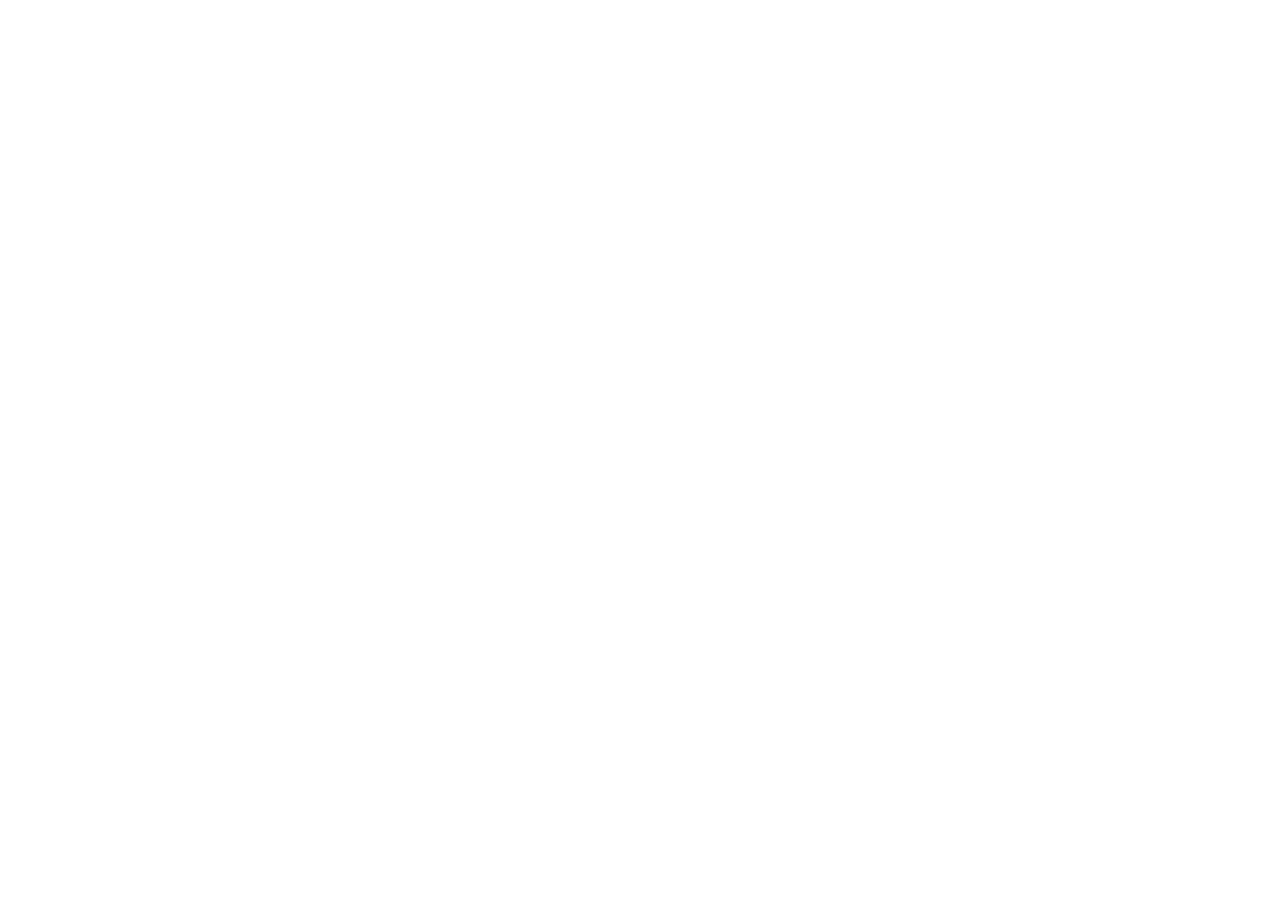
==== Game-One/index.html @ 3ea84515 "Create index.html" ====
<!DOCTYPE html>
<html>
  <head>
    <meta charset="UTF-8">
  <meta name="viewport" content="width=device-width,initial-scale=1">
    <title>Game One</title>
  <link rel="stylesheet" href="assets/css/style.css" type="text/css">
  </head>
  <body>
  
  <script src="https://code.jquery.com/jquery-3.3.1.min.js" type="text/javascript"></script>
  <script src="assets/javascript/app.js"></script>
  </body>
</html>
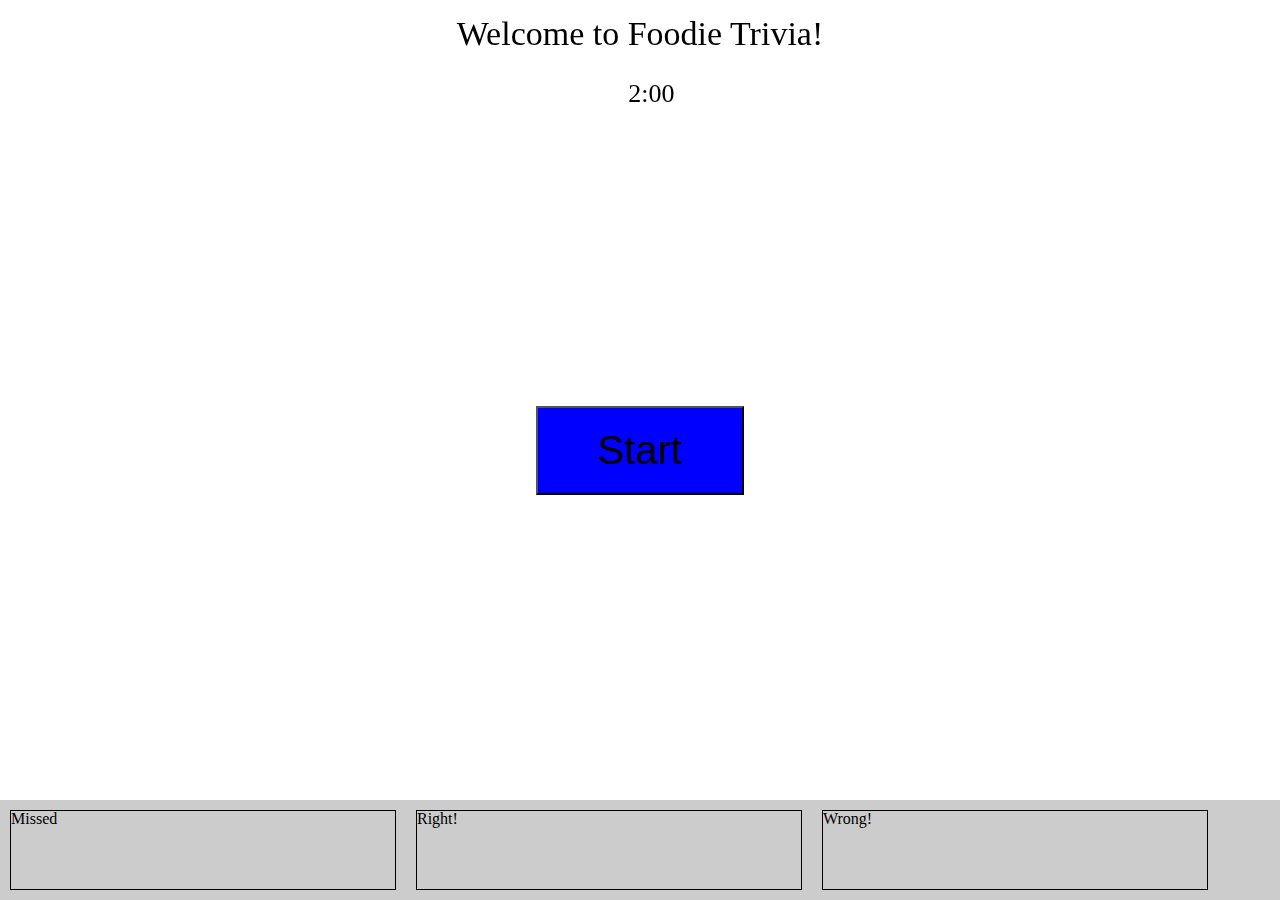
==== commit 89059cc0: "add some logic, structure and styles" ====
--- a/Game-One/index.html
+++ b/Game-One/index.html
@@ -1,14 +1,351 @@
+
 <!DOCTYPE html>
 <html>
-  <head>
-    <meta charset="UTF-8">
-  <meta name="viewport" content="width=device-width,initial-scale=1">
-    <title>Game One</title>
-  <link rel="stylesheet" href="assets/css/style.css" type="text/css">
-  </head>
-  <body>
-  
-  <script src="https://code.jquery.com/jquery-3.3.1.min.js" type="text/javascript"></script>
-  <script src="assets/javascript/app.js"></script>
-  </body>
+	<head>
+		<meta charset="UTF-8">
+	<meta name="viewport" content="width=device-width,initial-scale=1">
+		<title>Game One</title>
+	<link rel="stylesheet" href="assets/css/reset.css" type="text/css">
+	<link rel="stylesheet" href="assets/css/style.css" type="text/css">
+	<style>
+		html,body {
+			margin: 0;
+			padding: 0;
+		}
+		header {
+			height: 150px;
+			left: 0;
+			top: 0;
+			position: fixed;
+			width: 100%;
+		}
+		header h1 {
+			font-size: 34px;
+			float: left;
+			line-height: 2;
+			margin: 0;
+			text-align: center;
+			transition: all 0.4s ease-in;
+			width: 100%;
+		}
+		header #countdown {
+			font-size: 26px;
+	    text-align: left;
+			line-height: 2;
+	    float: right;
+			transition: all 0.4s ease-in;
+	    width: 51%;
+  	}
+		header.sticky {
+			display: flex;
+			height: 70px;
+		}
+		header.sticky h1 {
+			font-size: 34px;
+			width: 70%;
+		}
+		header.sticky #countdown {
+			font-size: 34px;
+			width: 30%;
+		}
+		.wrapper {
+			padding-top: 170px;
+		}
+		.container{
+			margin: 0 auto;
+			width: 1170px;
+		}
+
+		footer {
+			 background-color: #ccc;
+			 bottom: 0;
+			 display: flex;
+			 height: 100px;
+			 left: 0;
+			 position: fixed;
+			 width: 100%;
+		}
+		footer>div {
+			width: 30%;
+			margin: 10px;
+			border: 1px solid black;
+		}
+		.start-wrapper {
+		}
+		.start {
+			align-items: center;
+			display: flex;
+			justify-content: center;
+			height: 100vh;
+			width: 100%;
+		}
+		.start-btn {
+			background-color: blue;
+			font-size: 40px;
+			padding: 20px 60px;
+		}
+	</style>
+	</head>
+	<body>
+
+	<header>
+		<div class="container">
+			<h1>Welcome to Foodie Trivia!</h1>
+			<!-- countdown -->
+			<div id="countdown">
+				<span>2:00</span>
+			</div>
+		</div>
+	</header>
+
+	<div class="start-wrapper">
+		<div class="container">
+			<div class="start">
+				<button class="start-btn">Start</button>
+			</div>
+		</div>
+	</div>
+
+	<div class="wrapper" style="display: none;">
+			<div class="container">
+
+			<!-- question 1 -->
+			<section class="question-wrapper">
+				<div class="question">
+					Who was the host of the American travel and food show No Reservations?
+				</div>
+				<div class="answers">
+					<ul>
+						<li>
+							<label>
+								<input name="question1" id="question1a" type="radio" value="Danny Devito" data-a="f">
+								<span>Danny Devito</span>
+							</label>
+						</li>
+						<li>
+							<label>
+								<input name="question1" id="question1a" type="radio" value="Hulk Hogan" data-a="f">
+								<span>Hulk Hogan</span>
+							</label>
+						</li>
+						<li>
+							<label>
+								<input name="question1" id="question1a" type="radio" value="Anthony Bourdain" data-a="t">
+								<span>Anthony Bourdain</span>
+							</label>
+						</li>
+						<li>
+							<label>
+								<input name="question1" id="question1a" type="radio" value="Andrew Zimmern" data-a="f">
+								<span>Andrew Zimmern</span>
+							</label>
+						</li>
+					</ul>
+				</div>
+			</section>
+
+
+			<!-- quesiton 2 -->
+			<section class="question-wrapper">
+				<div class="question">
+					Ice cream mixed with soda is referred to as what?
+				</div>
+				<div class="answers">
+					<ul>
+						<li>
+							<label>
+								<input name="question2" id="question2a" type="radio" value="a dilly bar" data-a="f">
+								<span>A dilly bar</span>
+							</label>
+						</li>
+						<li>
+							<label>
+								<input name="question2" id="question2b" type="radio" value="a float" data-a="t">
+								<span>A float</span>
+							</label>
+						</li>
+						<li>
+							<label>
+								<input name="question2" id="question2c" type="radio" value="Rocky Road" data-a="f">
+								<span>Rocky Road</span>
+							</label>
+						</li>
+						<li>
+							<label>
+								<input name="question2" id="question2d" type="radio" value="Margarita" data-a="f">
+								<span>Margarita</span>
+							</label>
+						</li>
+					</ul>
+				</div>
+			</section>
+
+
+			<!-- quesiton 3 -->
+			<section class="question-wrapper">
+				<div class="question">
+					What typically goes on a Margarita pizza?
+				</div>
+				<div class="answers">
+					<ul>
+						<li>
+							<label>
+								<input name="question3" type="radio" value="Fresh Mozzarella, Fresh Basil & Tomato Sauce" data-a="t">
+								<span>Fresh Mozzarella, Fresh Basil & Tomato Sauce</span>
+							</label>
+						</li>
+						<li>
+							<label>
+								<input name="question3" type="radio" value="Fresh Mozzarella, Mushrooms & Sausage" data-a="f">
+								<span>Fresh Mozzarella, Mushrooms & Sausage</span>
+							</label>
+						</li>
+						<li>
+							<label>
+								<input name="question3" type="radio" value="American Cheese, Baloney & Sausage" data-a="f">
+								<span>American Cheese, Baloney & Ketchup</span>
+							</label>
+						</li>
+						<li>
+							<label>
+								<input name="question3" type="radio" value="Pepperoni, Carrots & Swiss Cheese" data-a="f">
+								<span>Pepperoni, Carrots & Swiss Cheese</span>
+							</label>
+						</li>
+					</ul>
+				</div>
+			</section>
+
+		<p>&nbsp;</p>
+		<p>&nbsp;</p>
+		<p>&nbsp;</p>
+		<p>&nbsp;</p>
+		<p>&nbsp;</p>
+		<p>&nbsp;</p>
+		<p>&nbsp;</p>
+		<p>&nbsp;</p>
+		<p>&nbsp;</p>
+		<p>&nbsp;</p>
+		<p>&nbsp;</p>
+		<p>&nbsp;</p>
+		<p>&nbsp;</p>
+		<p>&nbsp;</p>
+		<p>&nbsp;</p>
+		<p>&nbsp;</p>
+		<p>&nbsp;</p>
+		<p>&nbsp;</p>
+		<p>&nbsp;</p>
+		<p>&nbsp;</p>
+		<p>&nbsp;</p>
+		<p>&nbsp;</p>
+		<p>&nbsp;</p>
+		<p>&nbsp;</p>
+		<p>&nbsp;</p>
+		<p>&nbsp;</p>
+		<p>&nbsp;</p>
+		<p>&nbsp;</p>
+		<p>&nbsp;</p>
+		<p>&nbsp;</p>
+
+		</div>
+	</div><!-- end wrapper -->
+
+		<footer>
+			<div class="missed-wrapper">
+				<h4>Missed</h4>
+				<div id="missed"></div>
+			</div>
+
+			<div class="right-wrapper">
+				<h4>Right!</h4>
+				<div id="rightAnswers"></div>
+			</div>
+
+			<div class="wrong-wrapper">
+				<h4>Wrong!</h4>
+				<div id="wrongAnswers"></div>
+			</div>
+		</footer>
+
+
+
+	<script src="https://code.jquery.com/jquery-3.3.1.min.js" type="text/javascript"></script>
+	<script src="assets/javascript/app.js"></script>
+	<script>
+		$(document).ready(function($) {
+
+			const start = function(){
+				$('.start-btn').on('click', function(){
+					$('.start-wrapper').fadeOut(200, function() {
+						$('.wrapper').fadeIn(300, function() {
+							countDown();
+						});
+					});
+				});
+			}
+			start();
+			const countDown = function(){
+				let countDownId;
+				let countDownTime = 10; // seconds
+				let countDownEl = $('#countdown span');
+
+				countDownId = setInterval(count, 1000);
+
+				function count(){
+					countDownTime--;
+					countDownEl.text(timeConverter(countDownTime));
+					if (countDownTime === 0) {
+						clearInterval(countDownId);
+						scoreKeeper();
+					}
+				}
+				function timeConverter(t) {
+					var minutes = Math.floor(t / 60);
+					var seconds = t - (minutes * 60);
+					seconds = seconds < 10 ? '0' + seconds : seconds;
+					return minutes + ':' + seconds;
+				}
+			}
+
+
+			const scoreKeeper = function(){
+				let totalQuestions = $('.question-wrapper').length;
+				let rightArr = [];
+				let wrongArr = [];
+				let missed = 0;
+				for (var x = 1; x <= totalQuestions; x++) {
+					var q = $('input:radio[name="question' + x + '"]:checked');
+					if (q.length !== 0){
+						if (q.attr('data-a') === 't'){
+							rightArr.push(q.val());
+						} else {
+							wrongArr.push(q.val());
+						}
+					} else {
+						missed++;
+					}
+					$('#rightAnswers').text(rightArr.length);
+					$('#wrongAnswers').text(wrongArr.length);
+					$('#missed').text(missed);
+				}
+			}
+
+			const sticky = function(){
+				let header = $('header');
+				let top = header.offset().top + 30;
+
+				 $(window).scroll(function (event) {
+						var y = $(this).scrollTop();
+						if (y > top)
+							header.addClass('sticky');
+						else
+							header.removeClass('sticky');
+						// header.width(header.parent().width());
+					});
+			}
+			sticky();
+
+		});
+	</script>
+	</body>
 </html>
--- a/Game-One/assets/css/style.css
+++ b/Game-One/assets/css/style.css
@@ -0,0 +1 @@
+/* style.css */
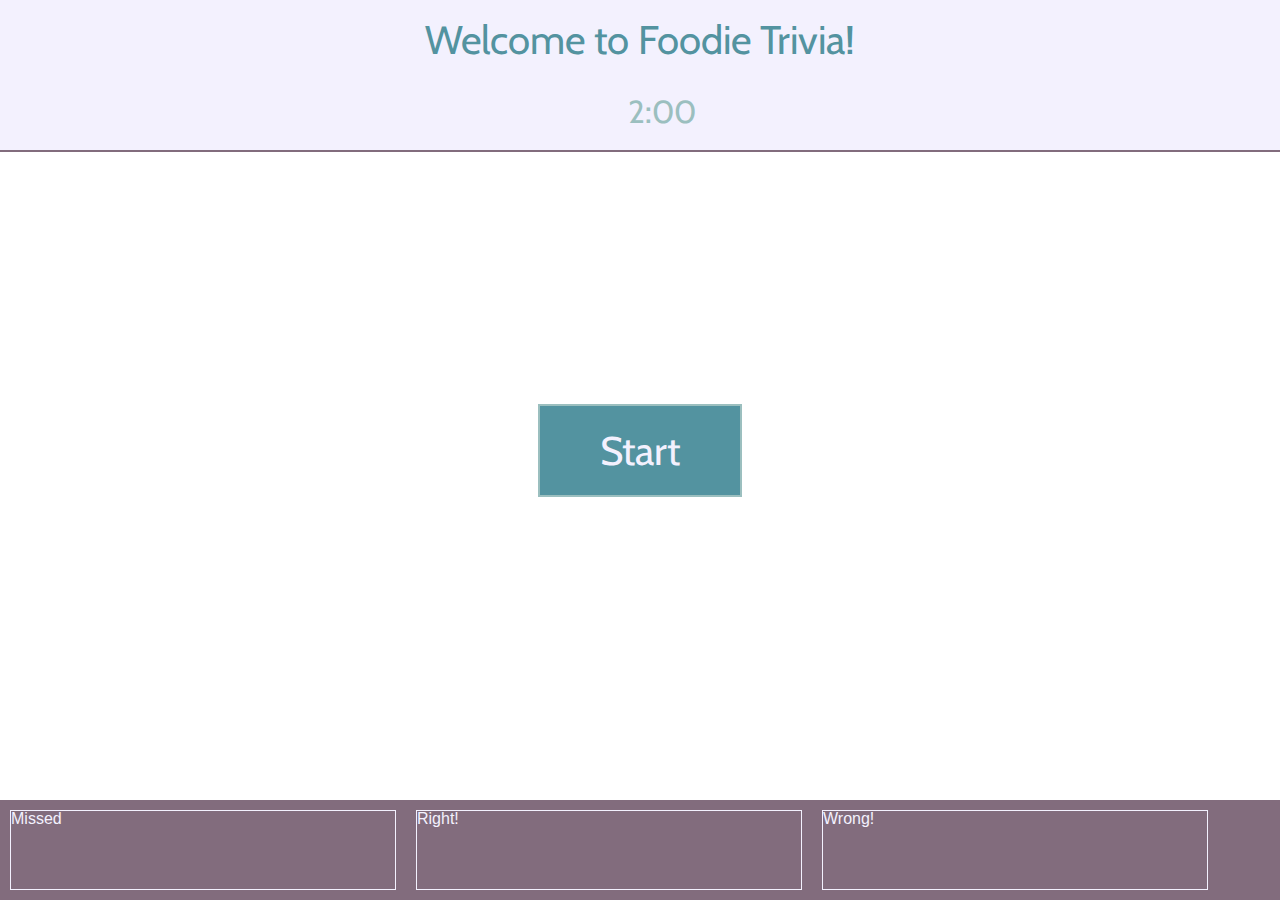
==== commit 0ae7f3b7: "Update index.html" ====
--- a/Game-One/index.html
+++ b/Game-One/index.html
@@ -1,18 +1,47 @@
 
 <!DOCTYPE html>
 <html>
-	<head>
-		<meta charset="UTF-8">
+<head>
+	<meta charset="UTF-8">
 	<meta name="viewport" content="width=device-width,initial-scale=1">
-		<title>Game One</title>
+	<title>Game One</title>
+	<link href="https://fonts.googleapis.com/css?family=Cabin" rel="stylesheet">
 	<link rel="stylesheet" href="assets/css/reset.css" type="text/css">
 	<link rel="stylesheet" href="assets/css/style.css" type="text/css">
 	<style>
+	/*
+353535-3c6e71-ffffff-d9d9d9-284b63
+	*/
 		html,body {
+			font-family: Verdana, Helvetica, sans-serif;
 			margin: 0;
 			padding: 0;
 		}
+		h1, h2, h3 {
+			color: #5393a0;
+			font-family: 'Cabin', cursive;
+		}
+		.righteous {
+			font-family: 'Cabin', cursive;
+		}
+		.blue-lt {
+			color: #9bbfbf;
+		}
+		.blue {
+			color: #5393a0;
+		}
+		.whitish {
+			color: #d9d9d9;
+		}
+		.lavender {
+			color: #284b63;
+		}
+		.reddish {
+			color: #b9285f;
+		}
 		header {
+			background-color: #f3f1fe;
+			border-bottom: 2px solid #826c7d;
 			height: 150px;
 			left: 0;
 			top: 0;
@@ -20,7 +49,7 @@
 			width: 100%;
 		}
 		header h1 {
-			font-size: 34px;
+			font-size: 40px;
 			float: left;
 			line-height: 2;
 			margin: 0;
@@ -29,7 +58,7 @@
 			width: 100%;
 		}
 		header #countdown {
-			font-size: 26px;
+			font-size: 32px;
 	    text-align: left;
 			line-height: 2;
 	    float: right;
@@ -50,6 +79,7 @@
 		}
 		.wrapper {
 			padding-top: 170px;
+			margin-bottom: 200px;
 		}
 		.container{
 			margin: 0 auto;
@@ -57,7 +87,7 @@
 		}
 
 		footer {
-			 background-color: #ccc;
+			 background-color: #826c7d;
 			 bottom: 0;
 			 display: flex;
 			 height: 100px;
@@ -66,9 +96,10 @@
 			 width: 100%;
 		}
 		footer>div {
+			color: #f3f1fe;
 			width: 30%;
 			margin: 10px;
-			border: 1px solid black;
+			border: 1px solid #f3f1fe;
 		}
 		.start-wrapper {
 		}
@@ -80,20 +111,31 @@
 			width: 100%;
 		}
 		.start-btn {
-			background-color: blue;
+			background-color: #5393a0;
+			color: #f3f1fe;
 			font-size: 40px;
 			padding: 20px 60px;
+			border: 2px solid #9bbfbf;
+		}
+
+		.question-wrapper {
+			border-bottom: 2px dotted #5393a0;
+			margin-bottom: 35px;
+			padding: 0 40px 25px;
+		}
+		.answers ul {
+			list-style: none;
 		}
 	</style>
-	</head>
-	<body>
+</head>
+<body>
 
 	<header>
 		<div class="container">
 			<h1>Welcome to Foodie Trivia!</h1>
 			<!-- countdown -->
 			<div id="countdown">
-				<span>2:00</span>
+				<span class="righteous blue-lt">2:00</span>
 			</div>
 		</div>
 	</header>
@@ -101,7 +143,7 @@
 	<div class="start-wrapper">
 		<div class="container">
 			<div class="start">
-				<button class="start-btn">Start</button>
+				<button class="start-btn righteous">Start</button>
 			</div>
 		</div>
 	</div>
@@ -216,36 +258,192 @@
 				</div>
 			</section>
 
-		<p>&nbsp;</p>
-		<p>&nbsp;</p>
-		<p>&nbsp;</p>
-		<p>&nbsp;</p>
-		<p>&nbsp;</p>
-		<p>&nbsp;</p>
-		<p>&nbsp;</p>
-		<p>&nbsp;</p>
-		<p>&nbsp;</p>
-		<p>&nbsp;</p>
-		<p>&nbsp;</p>
-		<p>&nbsp;</p>
-		<p>&nbsp;</p>
-		<p>&nbsp;</p>
-		<p>&nbsp;</p>
-		<p>&nbsp;</p>
-		<p>&nbsp;</p>
-		<p>&nbsp;</p>
-		<p>&nbsp;</p>
-		<p>&nbsp;</p>
-		<p>&nbsp;</p>
-		<p>&nbsp;</p>
-		<p>&nbsp;</p>
-		<p>&nbsp;</p>
-		<p>&nbsp;</p>
-		<p>&nbsp;</p>
-		<p>&nbsp;</p>
-		<p>&nbsp;</p>
-		<p>&nbsp;</p>
-		<p>&nbsp;</p>
+
+			<!-- quesiton 4 -->
+			<section class="question-wrapper">
+				<div class="question">
+					What?
+				</div>
+				<div class="answers">
+					<ul>
+						<li>
+							<label>
+								<input name="question4" type="radio" value="Fresh" data-a="t">
+								<span>Fresh</span>
+							</label>
+						</li>
+						<li>
+							<label>
+								<input name="question4" type="radio" value="Fresh" data-a="f">
+								<span>Fresh</span>
+							</label>
+						</li>
+						<li>
+							<label>
+								<input name="question4" type="radio" value="American" data-a="f">
+								<span>American</span>
+							</label>
+						</li>
+						<li>
+							<label>
+								<input name="question4" type="radio" value="Pepperoni" data-a="f">
+								<span>Pepperoni</span>
+							</label>
+						</li>
+					</ul>
+				</div>
+			</section>
+
+
+			<!-- quesiton 5 -->
+			<section class="question-wrapper">
+				<div class="question">
+					What?
+				</div>
+				<div class="answers">
+					<ul>
+						<li>
+							<label>
+								<input name="question5" type="radio" value="Fresh" data-a="t">
+								<span>Fresh</span>
+							</label>
+						</li>
+						<li>
+							<label>
+								<input name="question5" type="radio" value="Fresh" data-a="f">
+								<span>Fresh</span>
+							</label>
+						</li>
+						<li>
+							<label>
+								<input name="question5" type="radio" value="American" data-a="f">
+								<span>American</span>
+							</label>
+						</li>
+						<li>
+							<label>
+								<input name="question5" type="radio" value="Pepperoni" data-a="f">
+								<span>Pepperoni</span>
+							</label>
+						</li>
+					</ul>
+				</div>
+			</section>
+
+
+
+			<!-- quesiton 6 -->
+			<section class="question-wrapper">
+				<div class="question">
+					What?
+				</div>
+				<div class="answers">
+					<ul>
+						<li>
+							<label>
+								<input name="question6" type="radio" value="Fresh" data-a="t">
+								<span>Fresh</span>
+							</label>
+						</li>
+						<li>
+							<label>
+								<input name="question6" type="radio" value="Fresh" data-a="f">
+								<span>Fresh</span>
+							</label>
+						</li>
+						<li>
+							<label>
+								<input name="question6" type="radio" value="American" data-a="f">
+								<span>American</span>
+							</label>
+						</li>
+						<li>
+							<label>
+								<input name="question6" type="radio" value="Pepperoni" data-a="f">
+								<span>Pepperoni</span>
+							</label>
+						</li>
+					</ul>
+				</div>
+			</section>
+
+
+
+			<!-- question 7 -->
+			<section class="question-wrapper">
+				<div class="question">
+					What?
+				</div>
+				<div class="answers">
+					<ul>
+						<li>
+							<label>
+								<input name="question7" type="radio" value="Fresh" data-a="t">
+								<span>Fresh</span>
+							</label>
+						</li>
+						<li>
+							<label>
+								<input name="question7" type="radio" value="Fresh" data-a="f">
+								<span>Fresh</span>
+							</label>
+						</li>
+						<li>
+							<label>
+								<input name="question7" type="radio" value="American" data-a="f">
+								<span>American</span>
+							</label>
+						</li>
+						<li>
+							<label>
+								<input name="question7" type="radio" value="Pepperoni" data-a="f">
+								<span>Pepperoni</span>
+							</label>
+						</li>
+					</ul>
+				</div>
+			</section>
+
+
+
+
+
+			<!-- quesiton 4
+			<section class="question-wrapper">
+				<div class="question">
+					What?
+				</div>
+				<div class="answers">
+					<ul>
+						<li>
+							<label>
+								<input name="question4" type="radio" value="Fresh" data-a="t">
+								<span>Fresh</span>
+							</label>
+						</li>
+						<li>
+							<label>
+								<input name="question4" type="radio" value="Fresh" data-a="f">
+								<span>Fresh</span>
+							</label>
+						</li>
+						<li>
+							<label>
+								<input name="question4" type="radio" value="American" data-a="f">
+								<span>American</span>
+							</label>
+						</li>
+						<li>
+							<label>
+								<input name="question4" type="radio" value="Pepperoni" data-a="f">
+								<span>Pepperoni</span>
+							</label>
+						</li>
+					</ul>
+				</div>
+			</section>
+			-->
+
 
 		</div>
 	</div><!-- end wrapper -->
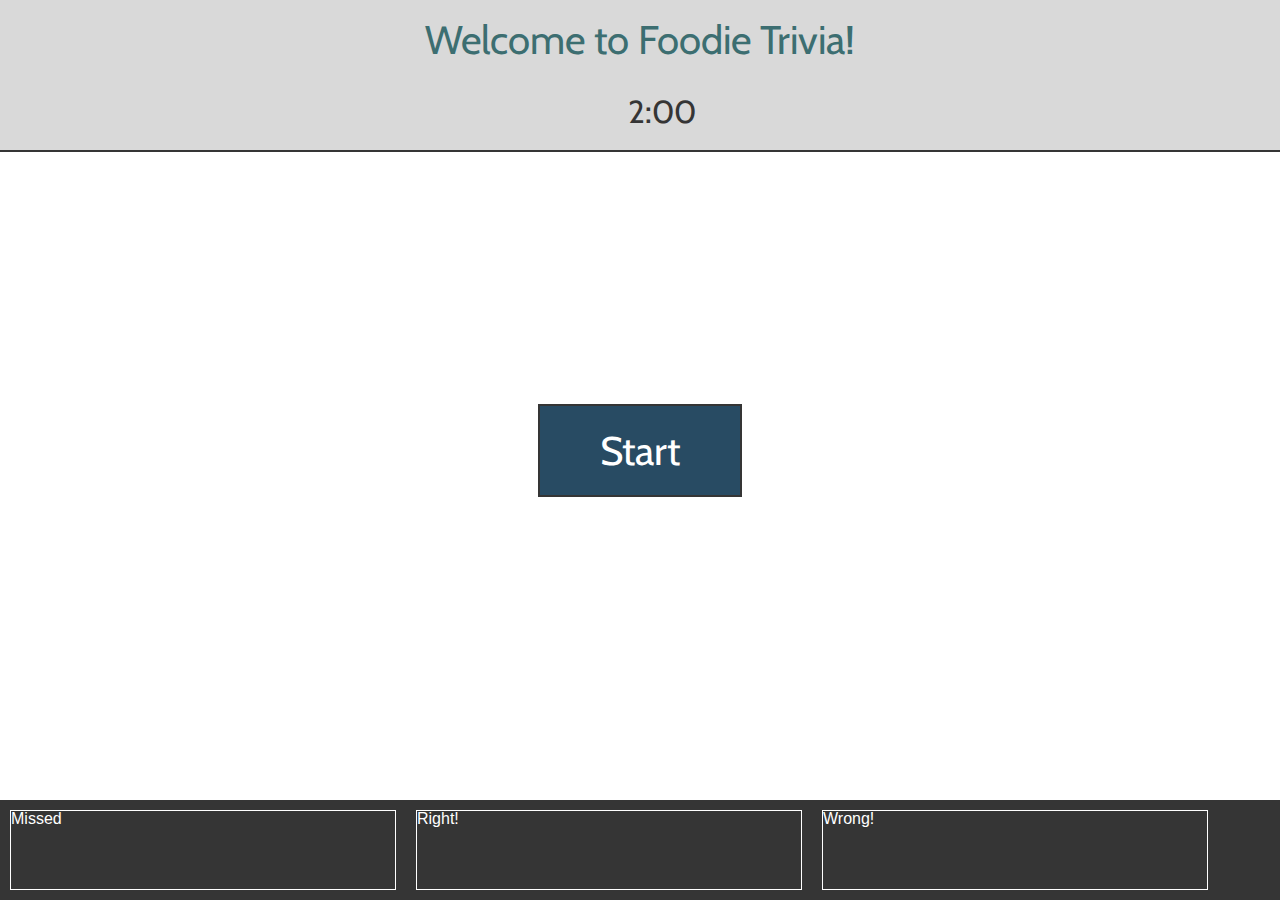
==== commit 5e3b86c9: "loads of quiz 1 updates" ====
--- a/Game-One/index.html
+++ b/Game-One/index.html
@@ -1,4 +1,3 @@
-
 <!DOCTYPE html>
 <html>
 <head>
@@ -8,134 +7,14 @@
 	<link href="https://fonts.googleapis.com/css?family=Cabin" rel="stylesheet">
 	<link rel="stylesheet" href="assets/css/reset.css" type="text/css">
 	<link rel="stylesheet" href="assets/css/style.css" type="text/css">
-	<style>
-	/*
-353535-3c6e71-ffffff-d9d9d9-284b63
-	*/
-		html,body {
-			font-family: Verdana, Helvetica, sans-serif;
-			margin: 0;
-			padding: 0;
-		}
-		h1, h2, h3 {
-			color: #5393a0;
-			font-family: 'Cabin', cursive;
-		}
-		.righteous {
-			font-family: 'Cabin', cursive;
-		}
-		.blue-lt {
-			color: #9bbfbf;
-		}
-		.blue {
-			color: #5393a0;
-		}
-		.whitish {
-			color: #d9d9d9;
-		}
-		.lavender {
-			color: #284b63;
-		}
-		.reddish {
-			color: #b9285f;
-		}
-		header {
-			background-color: #f3f1fe;
-			border-bottom: 2px solid #826c7d;
-			height: 150px;
-			left: 0;
-			top: 0;
-			position: fixed;
-			width: 100%;
-		}
-		header h1 {
-			font-size: 40px;
-			float: left;
-			line-height: 2;
-			margin: 0;
-			text-align: center;
-			transition: all 0.4s ease-in;
-			width: 100%;
-		}
-		header #countdown {
-			font-size: 32px;
-	    text-align: left;
-			line-height: 2;
-	    float: right;
-			transition: all 0.4s ease-in;
-	    width: 51%;
-  	}
-		header.sticky {
-			display: flex;
-			height: 70px;
-		}
-		header.sticky h1 {
-			font-size: 34px;
-			width: 70%;
-		}
-		header.sticky #countdown {
-			font-size: 34px;
-			width: 30%;
-		}
-		.wrapper {
-			padding-top: 170px;
-			margin-bottom: 200px;
-		}
-		.container{
-			margin: 0 auto;
-			width: 1170px;
-		}
-
-		footer {
-			 background-color: #826c7d;
-			 bottom: 0;
-			 display: flex;
-			 height: 100px;
-			 left: 0;
-			 position: fixed;
-			 width: 100%;
-		}
-		footer>div {
-			color: #f3f1fe;
-			width: 30%;
-			margin: 10px;
-			border: 1px solid #f3f1fe;
-		}
-		.start-wrapper {
-		}
-		.start {
-			align-items: center;
-			display: flex;
-			justify-content: center;
-			height: 100vh;
-			width: 100%;
-		}
-		.start-btn {
-			background-color: #5393a0;
-			color: #f3f1fe;
-			font-size: 40px;
-			padding: 20px 60px;
-			border: 2px solid #9bbfbf;
-		}
-
-		.question-wrapper {
-			border-bottom: 2px dotted #5393a0;
-			margin-bottom: 35px;
-			padding: 0 40px 25px;
-		}
-		.answers ul {
-			list-style: none;
-		}
-	</style>
 </head>
 <body>
 
 	<header>
 		<div class="container">
 			<h1>Welcome to Foodie Trivia!</h1>
-			<!-- countdown -->
 			<div id="countdown">
-				<span class="righteous blue-lt">2:00</span>
+				<span class="cabin-font dark-gray">2:00</span>
 			</div>
 		</div>
 	</header>
@@ -143,13 +22,13 @@
 	<div class="start-wrapper">
 		<div class="container">
 			<div class="start">
-				<button class="start-btn righteous">Start</button>
+				<button class="start-btn cabin-font">Start</button>
 			</div>
 		</div>
 	</div>
 
 	<div class="wrapper" style="display: none;">
-			<div class="container">
+		<div class="container">
 
 			<!-- question 1 -->
 			<section class="question-wrapper">
@@ -197,13 +76,13 @@
 						<li>
 							<label>
 								<input name="question2" id="question2a" type="radio" value="a dilly bar" data-a="f">
-								<span>A dilly bar</span>
+								<span>A Dilly Bar</span>
 							</label>
 						</li>
 						<li>
 							<label>
 								<input name="question2" id="question2b" type="radio" value="a float" data-a="t">
-								<span>A float</span>
+								<span>A Float</span>
 							</label>
 						</li>
 						<li>
@@ -262,32 +141,32 @@
 			<!-- quesiton 4 -->
 			<section class="question-wrapper">
 				<div class="question">
-					What?
-				</div>
-				<div class="answers">
-					<ul>
-						<li>
-							<label>
-								<input name="question4" type="radio" value="Fresh" data-a="t">
-								<span>Fresh</span>
-							</label>
-						</li>
-						<li>
-							<label>
-								<input name="question4" type="radio" value="Fresh" data-a="f">
-								<span>Fresh</span>
-							</label>
-						</li>
-						<li>
-							<label>
-								<input name="question4" type="radio" value="American" data-a="f">
-								<span>American</span>
-							</label>
-						</li>
-						<li>
-							<label>
-								<input name="question4" type="radio" value="Pepperoni" data-a="f">
-								<span>Pepperoni</span>
+					Which type of pastry is boiled before it is baked?
+				</div>
+				<div class="answers">
+					<ul>
+						<li>
+							<label>
+								<input name="question4" type="radio" value="Crossiant" data-a="f">
+								<span>Crossiant</span>
+							</label>
+						</li>
+						<li>
+							<label>
+								<input name="question4" type="radio" value="Bagel" data-a="t">
+								<span>Bagel</span>
+							</label>
+						</li>
+						<li>
+							<label>
+								<input name="question4" type="radio" value="Danish" data-a="f">
+								<span>Danish</span>
+							</label>
+						</li>
+						<li>
+							<label>
+								<input name="question4" type="radio" value="Bearclaw" data-a="f">
+								<span>Bearclaw</span>
 							</label>
 						</li>
 					</ul>
@@ -298,32 +177,32 @@
 			<!-- quesiton 5 -->
 			<section class="question-wrapper">
 				<div class="question">
-					What?
-				</div>
-				<div class="answers">
-					<ul>
-						<li>
-							<label>
-								<input name="question5" type="radio" value="Fresh" data-a="t">
-								<span>Fresh</span>
-							</label>
-						</li>
-						<li>
-							<label>
-								<input name="question5" type="radio" value="Fresh" data-a="f">
-								<span>Fresh</span>
-							</label>
-						</li>
-						<li>
-							<label>
-								<input name="question5" type="radio" value="American" data-a="f">
-								<span>American</span>
-							</label>
-						</li>
-						<li>
-							<label>
-								<input name="question5" type="radio" value="Pepperoni" data-a="f">
-								<span>Pepperoni</span>
+					Arborio and basmati are varieties of what staple food?
+				</div>
+				<div class="answers">
+					<ul>
+						<li>
+							<label>
+								<input name="question5" type="radio" value="Rice" data-a="t">
+								<span>Rice</span>
+							</label>
+						</li>
+						<li>
+							<label>
+								<input name="question5" type="radio" value="Pasta" data-a="f">
+								<span>Pasta</span>
+							</label>
+						</li>
+						<li>
+							<label>
+								<input name="question5" type="radio" value="Sausage" data-a="f">
+								<span>Sausage</span>
+							</label>
+						</li>
+						<li>
+							<label>
+								<input name="question5" type="radio" value="Fruit" data-a="f">
+								<span>Fruit</span>
 							</label>
 						</li>
 					</ul>
@@ -335,32 +214,32 @@
 			<!-- quesiton 6 -->
 			<section class="question-wrapper">
 				<div class="question">
-					What?
-				</div>
-				<div class="answers">
-					<ul>
-						<li>
-							<label>
-								<input name="question6" type="radio" value="Fresh" data-a="t">
-								<span>Fresh</span>
-							</label>
-						</li>
-						<li>
-							<label>
-								<input name="question6" type="radio" value="Fresh" data-a="f">
-								<span>Fresh</span>
-							</label>
-						</li>
-						<li>
-							<label>
-								<input name="question6" type="radio" value="American" data-a="f">
-								<span>American</span>
-							</label>
-						</li>
-						<li>
-							<label>
-								<input name="question6" type="radio" value="Pepperoni" data-a="f">
-								<span>Pepperoni</span>
+					Hummus is traditionally made from what variety of legume?
+				</div>
+				<div class="answers">
+					<ul>
+						<li>
+							<label>
+								<input name="question6" type="radio" value="Green bean" data-a="f">
+								<span>Green Beans</span>
+							</label>
+						</li>
+						<li>
+							<label>
+								<input name="question6" type="radio" value="Radishes" data-a="f">
+								<span>Radishes</span>
+							</label>
+						</li>
+						<li>
+							<label>
+								<input name="question6" type="radio" value="Navy beans" data-a="f">
+								<span>Navy Beans</span>
+							</label>
+						</li>
+						<li>
+							<label>
+								<input name="question6" type="radio" value="Chickpeas" data-a="t">
+								<span>Chickpeas</span>
 							</label>
 						</li>
 					</ul>
@@ -372,32 +251,142 @@
 			<!-- question 7 -->
 			<section class="question-wrapper">
 				<div class="question">
-					What?
-				</div>
-				<div class="answers">
-					<ul>
-						<li>
-							<label>
-								<input name="question7" type="radio" value="Fresh" data-a="t">
-								<span>Fresh</span>
-							</label>
-						</li>
-						<li>
-							<label>
-								<input name="question7" type="radio" value="Fresh" data-a="f">
-								<span>Fresh</span>
-							</label>
-						</li>
-						<li>
-							<label>
-								<input name="question7" type="radio" value="American" data-a="f">
-								<span>American</span>
-							</label>
-						</li>
-						<li>
-							<label>
-								<input name="question7" type="radio" value="Pepperoni" data-a="f">
-								<span>Pepperoni</span>
+					What is the more common name nowadays for Toll House Cookies?
+				</div>
+				<div class="answers">
+					<ul>
+						<li>
+							<label>
+								<input name="question7" type="radio" value="Snickerdoodles" data-a="f">
+								<span>Snickerdoodles</span>
+							</label>
+						</li>
+						<li>
+							<label>
+								<input name="question7" type="radio" value="Chocolate Chip cookies" data-a="t">
+								<span>Chocolate Chip cookies</span>
+							</label>
+						</li>
+						<li>
+							<label>
+								<input name="question7" type="radio" value="Gingersnaps" data-a="f">
+								<span>Gingersnaps</span>
+							</label>
+						</li>
+						<li>
+							<label>
+								<input name="question7" type="radio" value="Oreos" data-a="f">
+								<span>Oreos</span>
+							</label>
+						</li>
+					</ul>
+				</div>
+			</section>
+
+
+			<!-- quesiton 8 -->
+			<section class="question-wrapper">
+				<div class="question">
+					In what country would you most likely find chapati on the menu?
+				</div>
+				<div class="answers">
+					<ul>
+						<li>
+							<label>
+								<input name="question8" type="radio" value="Italy" data-a="f">
+								<span>Italy</span>
+							</label>
+						</li>
+						<li>
+							<label>
+								<input name="question8" type="radio" value="Iraq" data-a="f">
+								<span>Iraq</span>
+							</label>
+						</li>
+						<li>
+							<label>
+								<input name="question8" type="radio" value="Australia" data-a="f">
+								<span>Australia</span>
+							</label>
+						</li>
+						<li>
+							<label>
+								<input name="question8" type="radio" value="India" data-a="t">
+								<span>India</span>
+							</label>
+						</li>
+					</ul>
+				</div>
+			</section>
+
+
+
+			<!-- quesiton 9 -->
+			<section class="question-wrapper">
+				<div class="question">
+					Which fast food chain was behind the infamous "Where's the Beef?" ad campaign in 1984?
+				</div>
+				<div class="answers">
+					<ul>
+						<li>
+							<label>
+								<input name="question9" type="radio" value="Fresh" data-a="f">
+								<span>McDonalds</span>
+							</label>
+						</li>
+						<li>
+							<label>
+								<input name="question9" type="radio" value="Fresh" data-a="f">
+								<span>Burger King</span>
+							</label>
+						</li>
+						<li>
+							<label>
+								<input name="question9" type="radio" value="American" data-a="f">
+								<span>In and Out Burger</span>
+							</label>
+						</li>
+						<li>
+							<label>
+								<input name="question9" type="radio" value="Pepperoni" data-a="t">
+								<span>Wendy's</span>
+							</label>
+						</li>
+					</ul>
+				</div>
+			</section>
+
+
+
+			<!-- quesiton 10 -->
+			<section class="question-wrapper">
+				<div class="question">
+					Capsaicin is an active component found in what type of food?
+				</div>
+				<div class="answers">
+					<ul>
+						<li>
+							<label>
+								<input name="question10" type="radio" value="Twinkies" data-a="f">
+								<span>Twinkies</span>
+							</label>
+						</li>
+						<li>
+							<label>
+								<input name="question10" type="radio" value="Ramen" data-a="f">
+								<span>Ramen</span>
+							</label>
+						</li>
+						<li>
+							<label>
+								<input name="question10" type="radio" value="Spicy Peppers" data-a="t">
+								<span>Spicy Peppers</span>
+							</label>
+						</li>
+						<li>
+							<label>
+								<input name="question10" type="radio" value="Beef Jerky" data-a="f">
+								<span>Beef Jerky</span>
 							</label>
 						</li>
 					</ul>
@@ -469,81 +458,5 @@
 
 	<script src="https://code.jquery.com/jquery-3.3.1.min.js" type="text/javascript"></script>
 	<script src="assets/javascript/app.js"></script>
-	<script>
-		$(document).ready(function($) {
-
-			const start = function(){
-				$('.start-btn').on('click', function(){
-					$('.start-wrapper').fadeOut(200, function() {
-						$('.wrapper').fadeIn(300, function() {
-							countDown();
-						});
-					});
-				});
-			}
-			start();
-			const countDown = function(){
-				let countDownId;
-				let countDownTime = 10; // seconds
-				let countDownEl = $('#countdown span');
-
-				countDownId = setInterval(count, 1000);
-
-				function count(){
-					countDownTime--;
-					countDownEl.text(timeConverter(countDownTime));
-					if (countDownTime === 0) {
-						clearInterval(countDownId);
-						scoreKeeper();
-					}
-				}
-				function timeConverter(t) {
-					var minutes = Math.floor(t / 60);
-					var seconds = t - (minutes * 60);
-					seconds = seconds < 10 ? '0' + seconds : seconds;
-					return minutes + ':' + seconds;
-				}
-			}
-
-
-			const scoreKeeper = function(){
-				let totalQuestions = $('.question-wrapper').length;
-				let rightArr = [];
-				let wrongArr = [];
-				let missed = 0;
-				for (var x = 1; x <= totalQuestions; x++) {
-					var q = $('input:radio[name="question' + x + '"]:checked');
-					if (q.length !== 0){
-						if (q.attr('data-a') === 't'){
-							rightArr.push(q.val());
-						} else {
-							wrongArr.push(q.val());
-						}
-					} else {
-						missed++;
-					}
-					$('#rightAnswers').text(rightArr.length);
-					$('#wrongAnswers').text(wrongArr.length);
-					$('#missed').text(missed);
-				}
-			}
-
-			const sticky = function(){
-				let header = $('header');
-				let top = header.offset().top + 30;
-
-				 $(window).scroll(function (event) {
-						var y = $(this).scrollTop();
-						if (y > top)
-							header.addClass('sticky');
-						else
-							header.removeClass('sticky');
-						// header.width(header.parent().width());
-					});
-			}
-			sticky();
-
-		});
-	</script>
 	</body>
 </html>
--- a/Game-One/assets/css/style.css
+++ b/Game-One/assets/css/style.css
@@ -1 +1,180 @@
 /* style.css */
+
+:root {
+--main-dark-gray: #353535;
+--main-green: #3c6e71; 
+--main-gray: #d9d9d9; 
+--main-blue: #284b63; 
+/* color: var(--main-txt-color); */
+}
+/*
+353535-3c6e71-ffffff-d9d9d9-284b63
+*/
+html,body {
+    font-family: Verdana, Helvetica, sans-serif;
+    margin: 0;
+    padding: 0;
+}
+h1, h2, h3 {
+    color: var(--main-green);
+    font-family: 'Cabin', cursive;
+}
+.cabin-font {
+    font-family: 'Cabin', cursive;
+}
+.dark-gray {
+    color: var(--main-dark-gray);
+}
+.blue {
+    color: var(--main-blue);
+}
+.gray {
+    color: var(--main-gray);
+}
+.green {
+    color: var(--main-green);
+}
+
+/* header */
+header {
+    background-color: var(--main-gray);
+    border-bottom: 2px solid var(--main-dark-gray);
+    height: 150px;
+    left: 0;
+    top: 0;
+    position: fixed;
+    width: 100%;
+}
+header h1 {
+    font-size: 40px;
+    float: left;
+    line-height: 2;
+    margin: 0;
+    text-align: center;
+    transition: all 0.4s ease-in;
+    width: 100%;
+}
+header #countdown {
+    font-size: 32px;
+    text-align: left;
+    line-height: 2;
+    float: right;
+    transition: all 0.4s ease-in;
+    width: 51%;
+}
+header.sticky {
+    display: flex;
+    height: 70px;
+}
+header.sticky h1 {
+    font-size: 34px;
+    width: 70%;
+}
+header.sticky #countdown {
+    font-size: 34px;
+    width: 30%;
+}
+
+/* header */
+.start {
+align-items: center;
+display: flex;
+justify-content: center;
+height: 100vh;
+width: 100%;
+}
+.start-btn {
+    background-color: var(--main-blue);
+    color: white;
+    font-size: 40px;
+    padding: 20px 60px;
+    border: 2px solid var(--main-dark-gray);
+}
+
+/* main */
+.wrapper {
+    padding-top: 170px;
+    margin-bottom: 200px;
+}
+.container{
+    margin: 0 auto;
+    width: 1170px;
+}
+
+
+/* footer */
+footer {
+        background-color: var(--main-dark-gray);
+        bottom: 0;
+        display: flex;
+        height: 100px;
+        left: 0;
+        position: fixed;
+        width: 100%;
+}
+footer>div {
+    color: white;
+    width: 30%;
+    margin: 10px;
+    border: 1px solid white;
+}
+
+/* questions */
+.question-wrapper {
+    border-bottom: 2px dotted var(--main-blue);
+    margin-bottom: 35px;
+    padding: 0 40px 25px;
+}
+.question {
+    margin-bottom: 15px;
+}
+.answers ul {
+    list-style: none;
+}
+.answers ul li {
+    margin-bottom: 15px;
+}
+
+
+input[type="radio"] {
+    opacity: 0;
+    position: absolute;   
+}
+
+input[type="radio"], .answers label {
+    display: inline-block;
+    vertical-align: middle;
+    margin: 5px;
+    cursor: pointer;
+}
+
+label {
+    position: relative;
+}
+
+input[type="radio"] .answers label:before {
+    content: '';
+    background: #fff;
+    border: 2px solid #ddd;
+    display: inline-block;
+    vertical-align: middle;
+    width: 20px;
+    height: 20px;
+    padding: 2px;
+    margin-right: 10px;
+    text-align: center;
+}
+
+input[type="radio"] + .answers label:before {
+    border-radius: 50%;
+}
+
+input[type="radio"]:checked + .answers label:before {
+    content: "\f00c";
+    font-family: 'FontAwesome';
+    color: #bbb;
+}
+
+input[type="radio"]:focus + .answers label {
+    outline: 1px solid #ddd; /* focus style */
+}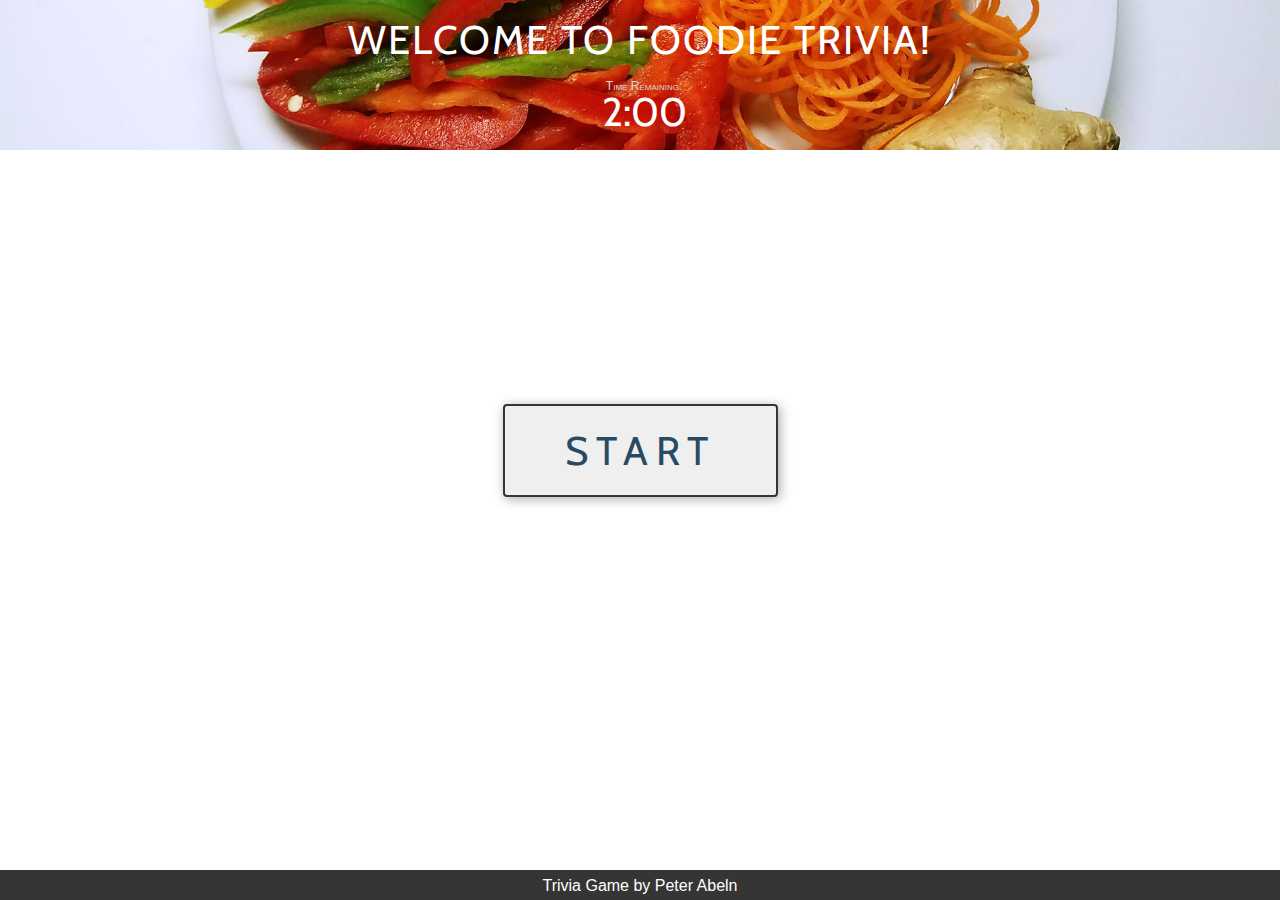
==== commit 51b8b3b9: "many updates/fixes etc" ====
--- a/Game-One/index.html
+++ b/Game-One/index.html
@@ -10,12 +10,11 @@
 </head>
 <body>
 
-	<header>
-		<div class="container">
-			<h1>Welcome to Foodie Trivia!</h1>
-			<div id="countdown">
-				<span class="cabin-font dark-gray">2:00</span>
-			</div>
+	<header style="background-image: url('assets/images/foodie.jpg');">
+		<h1>Welcome to Foodie Trivia!</h1>
+		<div id="countdown">
+			<span class="remaining">Time Remaining:</span>
+			<span class="timer cabin-font dark-gray">2:00</span>
 		</div>
 	</header>
 
@@ -38,28 +37,20 @@
 				<div class="answers">
 					<ul>
 						<li>
-							<label>
-								<input name="question1" id="question1a" type="radio" value="Danny Devito" data-a="f">
-								<span>Danny Devito</span>
-							</label>
-						</li>
-						<li>
-							<label>
-								<input name="question1" id="question1a" type="radio" value="Hulk Hogan" data-a="f">
-								<span>Hulk Hogan</span>
-							</label>
-						</li>
-						<li>
-							<label>
-								<input name="question1" id="question1a" type="radio" value="Anthony Bourdain" data-a="t">
-								<span>Anthony Bourdain</span>
-							</label>
-						</li>
-						<li>
-							<label>
-								<input name="question1" id="question1a" type="radio" value="Andrew Zimmern" data-a="f">
-								<span>Andrew Zimmern</span>
-							</label>
+							<input name="question1" id="question1a" type="radio" value="Danny Devito" data-a="f">
+							<label for="question1a">Danny Devito</label>
+						</li>
+						<li>
+							<input name="question1" id="question1b" type="radio" value="Hulk Hogan" data-a="f">
+							<label for="question1b">Hulk Hogan</label>
+						</li>
+						<li>
+							<input name="question1" id="question1c" type="radio" value="Anthony Bourdain" data-a="t">
+							<label for="question1c">Anthony Bourdain</label>
+						</li>
+						<li>
+							<input name="question1" id="question1d" type="radio" value="Andrew Zimmern" data-a="f">
+							<label for="question1d">Andrew Zimmern</label>
 						</li>
 					</ul>
 				</div>
@@ -74,28 +65,20 @@
 				<div class="answers">
 					<ul>
 						<li>
-							<label>
-								<input name="question2" id="question2a" type="radio" value="a dilly bar" data-a="f">
-								<span>A Dilly Bar</span>
-							</label>
-						</li>
-						<li>
-							<label>
-								<input name="question2" id="question2b" type="radio" value="a float" data-a="t">
-								<span>A Float</span>
-							</label>
-						</li>
-						<li>
-							<label>
-								<input name="question2" id="question2c" type="radio" value="Rocky Road" data-a="f">
-								<span>Rocky Road</span>
-							</label>
-						</li>
-						<li>
-							<label>
-								<input name="question2" id="question2d" type="radio" value="Margarita" data-a="f">
-								<span>Margarita</span>
-							</label>
+							<input name="question2" id="question2a" type="radio" value="a dilly bar" data-a="f">
+							<label for="question2a">A Dilly Bar</label>
+						</li>
+						<li>
+							<input name="question2" id="question2b" type="radio" value="a float" data-a="t">
+							<label for="question2b">A Float</label>
+						</li>
+						<li>
+							<input name="question2" id="question2c" type="radio" value="Rocky Road" data-a="f">
+							<label for="question2c">Rocky Road</label>
+						</li>
+						<li>
+							<input name="question2" id="question2d" type="radio" value="Margarita" data-a="f">
+							<label for="question2d">Margarita</label>
 						</li>
 					</ul>
 				</div>
@@ -110,28 +93,20 @@
 				<div class="answers">
 					<ul>
 						<li>
-							<label>
-								<input name="question3" type="radio" value="Fresh Mozzarella, Fresh Basil & Tomato Sauce" data-a="t">
-								<span>Fresh Mozzarella, Fresh Basil & Tomato Sauce</span>
-							</label>
-						</li>
-						<li>
-							<label>
-								<input name="question3" type="radio" value="Fresh Mozzarella, Mushrooms & Sausage" data-a="f">
-								<span>Fresh Mozzarella, Mushrooms & Sausage</span>
-							</label>
-						</li>
-						<li>
-							<label>
-								<input name="question3" type="radio" value="American Cheese, Baloney & Sausage" data-a="f">
-								<span>American Cheese, Baloney & Ketchup</span>
-							</label>
-						</li>
-						<li>
-							<label>
-								<input name="question3" type="radio" value="Pepperoni, Carrots & Swiss Cheese" data-a="f">
-								<span>Pepperoni, Carrots & Swiss Cheese</span>
-							</label>
+							<input name="question3" id="question3a" type="radio" value="Fresh Mozzarella, Fresh Basil & Tomato Sauce" data-a="t">
+							<label for="question3a">Fresh Mozzarella, Fresh Basil & Tomato Sauce</label>
+						</li>
+						<li>
+							<input name="question3" id="question3b" type="radio" value="Fresh Mozzarella, Mushrooms & Sausage" data-a="f">
+							<label for="question3b">Fresh Mozzarella, Mushrooms & Sausage</label>
+						</li>
+						<li>
+							<input name="question3" id="question3c" type="radio" value="American Cheese, Baloney & Sausage" data-a="f">
+							<label for="question3c">American Cheese, Baloney & Ketchup</label>
+						</li>
+						<li>
+							<input name="question3" id="question3d" type="radio" value="Pepperoni, Carrots & Swiss Cheese" data-a="f">
+							<label for="question3d">Pepperoni, Carrots & Swiss Cheese</label>
 						</li>
 					</ul>
 				</div>
@@ -146,28 +121,20 @@
 				<div class="answers">
 					<ul>
 						<li>
-							<label>
-								<input name="question4" type="radio" value="Crossiant" data-a="f">
-								<span>Crossiant</span>
-							</label>
-						</li>
-						<li>
-							<label>
-								<input name="question4" type="radio" value="Bagel" data-a="t">
-								<span>Bagel</span>
-							</label>
-						</li>
-						<li>
-							<label>
-								<input name="question4" type="radio" value="Danish" data-a="f">
-								<span>Danish</span>
-							</label>
-						</li>
-						<li>
-							<label>
-								<input name="question4" type="radio" value="Bearclaw" data-a="f">
-								<span>Bearclaw</span>
-							</label>
+							<input name="question4" id="question4a" type="radio" value="Crossiant" data-a="f">
+							<label for="question4a">Crossiant</label>
+						</li>
+						<li>
+							<input name="question4" id="question4b" type="radio" value="Bagel" data-a="t">
+							<label for="question4b">Bagel</label>
+						</li>
+						<li>
+							<input name="question4" id="question4c" type="radio" value="Danish" data-a="f">
+							<label for="question4c">Danish</label>
+						</li>
+						<li>
+							<input name="question4" id="question4d" type="radio" value="Bearclaw" data-a="f">
+							<label for="question4d">Bearclaw</label>
 						</li>
 					</ul>
 				</div>
@@ -182,28 +149,20 @@
 				<div class="answers">
 					<ul>
 						<li>
-							<label>
-								<input name="question5" type="radio" value="Rice" data-a="t">
-								<span>Rice</span>
-							</label>
-						</li>
-						<li>
-							<label>
-								<input name="question5" type="radio" value="Pasta" data-a="f">
-								<span>Pasta</span>
-							</label>
-						</li>
-						<li>
-							<label>
-								<input name="question5" type="radio" value="Sausage" data-a="f">
-								<span>Sausage</span>
-							</label>
-						</li>
-						<li>
-							<label>
-								<input name="question5" type="radio" value="Fruit" data-a="f">
-								<span>Fruit</span>
-							</label>
+							<input name="question5" id="question5a" type="radio" value="Rice" data-a="t">
+							<label for="question5a">Rice</label>
+						</li>
+						<li>
+							<input name="question5" id="question5b" type="radio" value="Pasta" data-a="f">
+							<label for="question5b">Pasta</label>
+						</li>
+						<li>
+							<input name="question5" id="question5c" type="radio" value="Sausage" data-a="f">
+							<label for="question5c">Sausage</label>
+						</li>
+						<li>
+							<input name="question5" id="question5d" type="radio" value="Fruit" data-a="f">
+							<label for="question5d">Fruit</label>
 						</li>
 					</ul>
 				</div>
@@ -219,28 +178,20 @@
 				<div class="answers">
 					<ul>
 						<li>
-							<label>
-								<input name="question6" type="radio" value="Green bean" data-a="f">
-								<span>Green Beans</span>
-							</label>
-						</li>
-						<li>
-							<label>
-								<input name="question6" type="radio" value="Radishes" data-a="f">
-								<span>Radishes</span>
-							</label>
-						</li>
-						<li>
-							<label>
-								<input name="question6" type="radio" value="Navy beans" data-a="f">
-								<span>Navy Beans</span>
-							</label>
-						</li>
-						<li>
-							<label>
-								<input name="question6" type="radio" value="Chickpeas" data-a="t">
-								<span>Chickpeas</span>
-							</label>
+							<input name="question6" id="question6a" type="radio" value="Green bean" data-a="f">
+							<label for="question6a">Green Beans</label>
+						</li>
+						<li>
+							<input name="question6" id="question6b" type="radio" value="Radishes" data-a="f">
+							<label for="question6b">Radishes</label>
+						</li>
+						<li>
+							<input name="question6" id="question6c" type="radio" value="Navy beans" data-a="f">
+							<label for="question6c">Navy Beans</label>
+						</li>
+						<li>
+							<input name="question6" id="question6d" type="radio" value="Chickpeas" data-a="t">
+							<label for="question6d">Chickpeas</label>
 						</li>
 					</ul>
 				</div>
@@ -256,28 +207,20 @@
 				<div class="answers">
 					<ul>
 						<li>
-							<label>
-								<input name="question7" type="radio" value="Snickerdoodles" data-a="f">
-								<span>Snickerdoodles</span>
-							</label>
-						</li>
-						<li>
-							<label>
-								<input name="question7" type="radio" value="Chocolate Chip cookies" data-a="t">
-								<span>Chocolate Chip cookies</span>
-							</label>
-						</li>
-						<li>
-							<label>
-								<input name="question7" type="radio" value="Gingersnaps" data-a="f">
-								<span>Gingersnaps</span>
-							</label>
-						</li>
-						<li>
-							<label>
-								<input name="question7" type="radio" value="Oreos" data-a="f">
-								<span>Oreos</span>
-							</label>
+							<input name="question7" id="question7a" type="radio" value="Snickerdoodles" data-a="f">
+							<label for="question7a">Snickerdoodles</label>
+						</li>
+						<li>
+							<input name="question7" id="question7b" type="radio" value="Chocolate Chip cookies" data-a="t">
+							<label for="question7b">Chocolate Chip cookies</label>
+						</li>
+						<li>
+							<input name="question7" id="question7c" type="radio" value="Gingersnaps" data-a="f">
+							<label for="question7c">Gingersnaps</label>
+						</li>
+						<li>
+							<input name="question7" id="question7d" type="radio" value="Oreos" data-a="f">
+							<label for="question7d">Oreos</label>
 						</li>
 					</ul>
 				</div>
@@ -292,28 +235,20 @@
 				<div class="answers">
 					<ul>
 						<li>
-							<label>
-								<input name="question8" type="radio" value="Italy" data-a="f">
-								<span>Italy</span>
-							</label>
-						</li>
-						<li>
-							<label>
-								<input name="question8" type="radio" value="Iraq" data-a="f">
-								<span>Iraq</span>
-							</label>
-						</li>
-						<li>
-							<label>
-								<input name="question8" type="radio" value="Australia" data-a="f">
-								<span>Australia</span>
-							</label>
-						</li>
-						<li>
-							<label>
-								<input name="question8" type="radio" value="India" data-a="t">
-								<span>India</span>
-							</label>
+							<input name="question8" id="question8a" type="radio" value="Italy" data-a="f">
+							<label for="question8a">Italy</label>
+						</li>
+						<li>
+							<input name="question8" id="question8b" type="radio" value="Iraq" data-a="f">
+							<label for="question8b">Iraq</label>
+						</li>
+						<li>
+							<input name="question8" id="question8c" type="radio" value="Australia" data-a="f">
+							<label for="question8c">Australia</label>
+						</li>
+						<li>
+							<input name="question8" id="question8d" type="radio" value="India" data-a="t">
+							<label for="question8d">India</label>
 						</li>
 					</ul>
 				</div>
@@ -329,28 +264,20 @@
 				<div class="answers">
 					<ul>
 						<li>
-							<label>
-								<input name="question9" type="radio" value="Fresh" data-a="f">
-								<span>McDonalds</span>
-							</label>
-						</li>
-						<li>
-							<label>
-								<input name="question9" type="radio" value="Fresh" data-a="f">
-								<span>Burger King</span>
-							</label>
-						</li>
-						<li>
-							<label>
-								<input name="question9" type="radio" value="American" data-a="f">
-								<span>In and Out Burger</span>
-							</label>
-						</li>
-						<li>
-							<label>
-								<input name="question9" type="radio" value="Pepperoni" data-a="t">
-								<span>Wendy's</span>
-							</label>
+							<input name="question9" id="question9a" type="radio" value="Fresh" data-a="f">
+							<label for="question9a">McDonalds</label>
+						</li>
+						<li>
+							<input name="question9" id="question9b" type="radio" value="Fresh" data-a="f">
+							<label for="question9b">Burger King</label>
+						</li>
+						<li>
+							<input name="question9" id="question9c" type="radio" value="American" data-a="f">
+							<label for="question9c">In and Out Burger</label>
+						</li>
+						<li>
+							<input name="question9" id="question9d" type="radio" value="Pepperoni" data-a="t">
+							<label for="question9d">Wendy's</label>
 						</li>
 					</ul>
 				</div>
@@ -366,95 +293,59 @@
 				<div class="answers">
 					<ul>
 						<li>
-							<label>
-								<input name="question10" type="radio" value="Twinkies" data-a="f">
-								<span>Twinkies</span>
-							</label>
-						</li>
-						<li>
-							<label>
-								<input name="question10" type="radio" value="Ramen" data-a="f">
-								<span>Ramen</span>
-							</label>
-						</li>
-						<li>
-							<label>
-								<input name="question10" type="radio" value="Spicy Peppers" data-a="t">
-								<span>Spicy Peppers</span>
-							</label>
-						</li>
-						<li>
-							<label>
-								<input name="question10" type="radio" value="Beef Jerky" data-a="f">
-								<span>Beef Jerky</span>
-							</label>
-						</li>
-					</ul>
-				</div>
-			</section>
-
-
-
-
-
-			<!-- quesiton 4
-			<section class="question-wrapper">
-				<div class="question">
-					What?
-				</div>
-				<div class="answers">
-					<ul>
-						<li>
-							<label>
-								<input name="question4" type="radio" value="Fresh" data-a="t">
-								<span>Fresh</span>
-							</label>
-						</li>
-						<li>
-							<label>
-								<input name="question4" type="radio" value="Fresh" data-a="f">
-								<span>Fresh</span>
-							</label>
-						</li>
-						<li>
-							<label>
-								<input name="question4" type="radio" value="American" data-a="f">
-								<span>American</span>
-							</label>
-						</li>
-						<li>
-							<label>
-								<input name="question4" type="radio" value="Pepperoni" data-a="f">
-								<span>Pepperoni</span>
-							</label>
-						</li>
-					</ul>
-				</div>
-			</section>
-			-->
-
+							<input name="question10" id="question10a" type="radio" value="Twinkies" data-a="f">
+							<label for="question10a">Twinkies</label>
+						</li>
+						<li>
+							<input name="question10" id="question10b" type="radio" value="Ramen" data-a="f">
+							<label for="question10b">Ramen</label>
+						</li>
+						<li>
+							<input name="question10" id="question10c" type="radio" value="Spicy Peppers" data-a="t">
+							<label for="question10c">Spicy Peppers</label>
+						</li>
+						<li>
+							<input name="question10" id="question10d" type="radio" value="Beef Jerky" data-a="f">
+							<label for="question10d">Beef Jerky</label>
+						</li>
+					</ul>
+				</div>
+			</section>
 
 		</div>
 	</div><!-- end wrapper -->
 
-		<footer>
-			<div class="missed-wrapper">
-				<h4>Missed</h4>
+	<div class="gameover">
+		<h3>Your Score</h3>
+		<div class="missed-wrapper">
+			<h4>Missed</h4>
+			<div class="score">
 				<div id="missed"></div>
+				<i class="icon-shocked"></i>
 			</div>
-
-			<div class="right-wrapper">
-				<h4>Right!</h4>
+		</div>		
+		<div class="wrong-wrapper">
+			<h4>Wrong!</h4>
+			<div class="score">
+				<div id="wrongAnswers"></div>
+				<i class="icon-confused"></i>
+			</div>
+		</div>
+		<div class="right-wrapper">
+			<h4>Right!</h4>
+			<div class="score">
 				<div id="rightAnswers"></div>
+				<i class="icon-grin"></i>
 			</div>
-
-			<div class="wrong-wrapper">
-				<h4>Wrong!</h4>
-				<div id="wrongAnswers"></div>
-			</div>
-		</footer>
-
-
+		</div>
+		<p class="try-again"><a href="index.html">Try again!</a></p>
+	</div>
+
+	<footer>
+		<p>Trivia Game by Peter Abeln</p>
+	</footer>
+
+	<div class="overlay"></div>
 
 	<script src="https://code.jquery.com/jquery-3.3.1.min.js" type="text/javascript"></script>
 	<script src="assets/javascript/app.js"></script>
--- a/Game-One/assets/css/style.css
+++ b/Game-One/assets/css/style.css
@@ -1,20 +1,67 @@
 /* style.css */
 
-:root {
---main-dark-gray: #353535;
---main-green: #3c6e71; 
---main-gray: #d9d9d9; 
---main-blue: #284b63; 
-/* color: var(--main-txt-color); */
-}
+@font-face {
+    font-family: 'icomoon';
+    src:  url('../../assets/fonts/icomoon.eot?cfjtw7');
+    src:  url('../../assets/fonts/icomoon.eot?cfjtw7#iefix') format('embedded-opentype'),
+        url('../../assets/fonts/icomoon.ttf?cfjtw7') format('truetype'),
+        url('../../assets/fonts/icomoon.woff?cfjtw7') format('woff'),
+        url('../../assets/fonts/icomoon.svg?cfjtw7#icomoon') format('svg');
+    font-weight: normal;
+    font-style: normal;
+}
+
+[class^="icon-"], [class*=" icon-"] {
+    /* use !important to prevent issues with browser extensions that change fonts */
+    font-family: 'icomoon' !important;
+    speak: none;
+    font-style: normal;
+    font-weight: normal;
+    font-variant: normal;
+    text-transform: none;
+    line-height: 1;
+
+    /* Better Font Rendering =========== */
+    -webkit-font-smoothing: antialiased;
+    -moz-osx-font-smoothing: grayscale;
+}
+
+.icon-grin:before {
+    content: "\e9e9";
+}
+.icon-shocked:before {
+    content: "\e9f1";
+}
+.icon-confused:before {
+    content: "\e9f5";
+}
+.icon-checkmark:before {
+    content: "\ea10";
+}
+.icon-circle-right:before {
+    content: "\ea42";
+}
+
 /*
 353535-3c6e71-ffffff-d9d9d9-284b63
 */
+:root {
+    --main-dark-gray: #353535;
+    --main-green: #3c6e71; 
+    --main-gray: #d9d9d9; 
+    --main-blue: #284b63; 
+}
 html,body {
     font-family: Verdana, Helvetica, sans-serif;
     margin: 0;
     padding: 0;
-}
+    width: 100%;
+    height: 100%;
+}
+body.fixed {
+    position: fixed;
+}
+
 h1, h2, h3 {
     color: var(--main-green);
     font-family: 'Cabin', cursive;
@@ -37,58 +84,75 @@
 
 /* header */
 header {
-    background-color: var(--main-gray);
-    border-bottom: 2px solid var(--main-dark-gray);
+    background-position: center -400px;
+    background-size: cover;
+    background-repeat: no-repeat;
     height: 150px;
     left: 0;
     top: 0;
+    position: absolute;
+    text-align: center;
+    width: 100%;
+}
+header h1 {
+    color: white;
+    font-size: 2.5em;
+    line-height: 2;
+    letter-spacing: 2px;
+    margin: 0;
+    text-align: center;
+    transition: all 0.4s ease-in;
+    text-transform: uppercase;
+    width: 100%;
+}
+header #countdown {
+    position: absolute;
+    top: 5em;
+    transition: all 0.2s ease-in;
+    left: 47%;
+}
+.remaining {
+    color: var(--main-gray);
+    font-size: 12px;
+    font-variant: small-caps;
+    display: block;
+}
+.timer {
+    color: white;
+    font-size: 2.5em;
+}
+
+header.sticky {
     position: fixed;
-    width: 100%;
-}
-header h1 {
-    font-size: 40px;
-    float: left;
-    line-height: 2;
-    margin: 0;
-    text-align: center;
-    transition: all 0.4s ease-in;
-    width: 100%;
-}
-header #countdown {
-    font-size: 32px;
-    text-align: left;
-    line-height: 2;
-    float: right;
-    transition: all 0.4s ease-in;
-    width: 51%;
-}
-header.sticky {
-    display: flex;
-    height: 70px;
+    height: 100px;
 }
 header.sticky h1 {
-    font-size: 34px;
+    font-size: 2em;
     width: 70%;
 }
 header.sticky #countdown {
-    font-size: 34px;
-    width: 30%;
+    top: 11px;
+    left: 65%;
 }
 
 /* header */
 .start {
-align-items: center;
-display: flex;
-justify-content: center;
-height: 100vh;
-width: 100%;
+    align-items: center;
+    display: flex;
+    justify-content: center;
+    height: 100vh;
+    width: 100%;
 }
 .start-btn {
-    background-color: var(--main-blue);
-    color: white;
+    border: 2px solid var(--main-dark-gray);
+    border-radius: 4px;
+    box-shadow: 2px 2px 12px 0px #aaa;
+    color: var(--main-blue);
+    cursor: pointer;
+    letter-spacing: 8px;
     font-size: 40px;
     padding: 20px 60px;
-    border: 2px solid var(--main-dark-gray);
+    text-transform: uppercase;
 }
 
 /* main */
@@ -98,25 +162,7 @@
 }
 .container{
     margin: 0 auto;
-    width: 1170px;
-}
-
-
-/* footer */
-footer {
-        background-color: var(--main-dark-gray);
-        bottom: 0;
-        display: flex;
-        height: 100px;
-        left: 0;
-        position: fixed;
-        width: 100%;
-}
-footer>div {
-    color: white;
-    width: 30%;
-    margin: 10px;
-    border: 1px solid white;
+    width: 768px;
 }
 
 /* questions */
@@ -125,6 +171,9 @@
     margin-bottom: 35px;
     padding: 0 40px 25px;
 }
+.question-wrapper:last-of-type {
+    border: none;
+}
 .question {
     margin-bottom: 15px;
 }
@@ -134,47 +183,120 @@
 .answers ul li {
     margin-bottom: 15px;
 }
-
-
-input[type="radio"] {
-    opacity: 0;
-    position: absolute;   
-}
-
-input[type="radio"], .answers label {
+label {
+    color: var(--main-green);
+    cursor: pointer;
+    line-height: 1.5;
+    font-size: 18px;
+    padding: 8px;
+    border-radius: 4px;
+    width: 70%;
+}
+label:hover {
+    background-color: #f8f8f8;
+    color: var(--main-blue);
+}
+input[type=radio] {
+    border: 0;
+    clip: rect(0 0 0 0);
+    cursor: pointer;
+    height: 1px;
+    margin: -1px;
+    overflow: hidden;
+    padding: 0;
+    position: absolute;
+    width: 1px;
+}
+input[type=radio] ~ label:before {
+    border-radius: 50%;
+    border: 3px solid #D9D9D9;
     display: inline-block;
-    vertical-align: middle;
-    margin: 5px;
-    cursor: pointer;
-}
-
-label {
-    position: relative;
-}
-
-input[type="radio"] .answers label:before {
-    content: '';
-    background: #fff;
-    border: 2px solid #ddd;
-    display: inline-block;
-    vertical-align: middle;
-    width: 20px;
-    height: 20px;
-    padding: 2px;
-    margin-right: 10px;
-    text-align: center;
-}
-
-input[type="radio"] + .answers label:before {
-    border-radius: 50%;
-}
-
-input[type="radio"]:checked + .answers label:before {
-    content: "\f00c";
-    font-family: 'FontAwesome';
-    color: #bbb;
-}
-
-input[type="radio"]:focus + .answers label {
-    outline: 1px solid #ddd; /* focus style */
+    color: #D9D9D9;
+    content: "\ea10";
+    font-family: 'icomoon';
+    font-size: 16px;
+    height: 25px;
+    line-height: 1.5;
+    margin-right: 7px;
+    text-align: center;
+    width: 25px;
+}
+input[type=radio]:checked ~ label:before  {
+    border-color: var(--main-blue);
+    color: var(--main-blue);
+}
+input[type=radio]:focus ~ label:before,
+input[type=radio]:focus ~ label {
+    color: var(--main-blue);
+}
+
+
+/* gameover */
+.gameover {
+    background-color: var(--main-dark-gray);
+    color: white;
+    left: 25%;
+    top: -1000px;
+    padding: 40px;
+    position: absolute;
+    transition: all 0.5s ease-in;
+    width: 45%;
+    z-index: 101;
+}
+.gameover h3 {
+    color: var(--main-gray);
+    font-size: 1.6em;
+    text-align: center;
+}
+.gameover > div {
+    border: 1px solid white;
+    color: white;
+    display: flex;
+    font-size: 2.2em;
+    justify-content: space-between;
+    margin: 10px;
+    padding: 10px;
+    width: auto;
+}
+.gameover .score > i,
+.gameover .score > div {
+    display: inline;
+}
+.gameover.show {
+    top: 100px;
+}
+.gameover .try-again {
+    text-align: center;
+}
+.gameover .try-again a {
+    color: var(--main-gray);
+    text-decoration: none;
+}
+.overlay {
+    background-color: rgba(255,255,255,0.7);
+    height: 0;
+    left: 0;
+    position: absolute;
+    width: 0;
+    top: 0;
+    z-index: 100;
+}
+.overlay.on {
+    width: 100vw;
+    height: 100vh;
+}
+
+/* footer */
+footer {
+    background-color: var(--main-dark-gray);
+    bottom: 0;
+    color: white;
+    height: 30px;
+    left: 0;
+    position: fixed;
+    width: 100%;
+}
+footer p {
+    line-height: 2;
+    text-align: center;
 }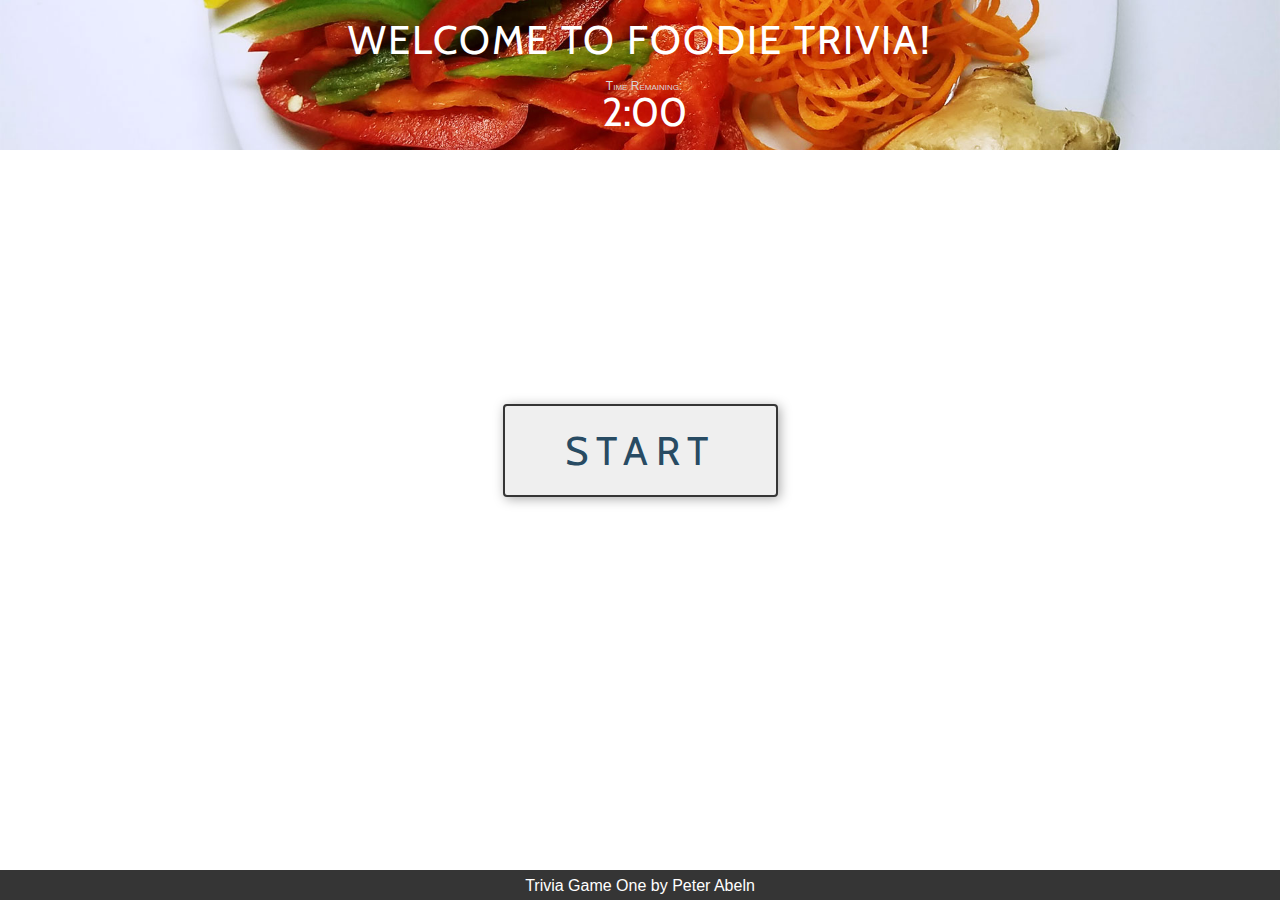
==== commit aa4410ab: "finish up scripts" ====
--- a/Game-One/index.html
+++ b/Game-One/index.html
@@ -342,7 +342,7 @@
 	</div>
 
 	<footer>
-		<p>Trivia Game by Peter Abeln</p>
+		<p>Trivia Game One by Peter Abeln</p>
 	</footer>
 
 	<div class="overlay"></div>
